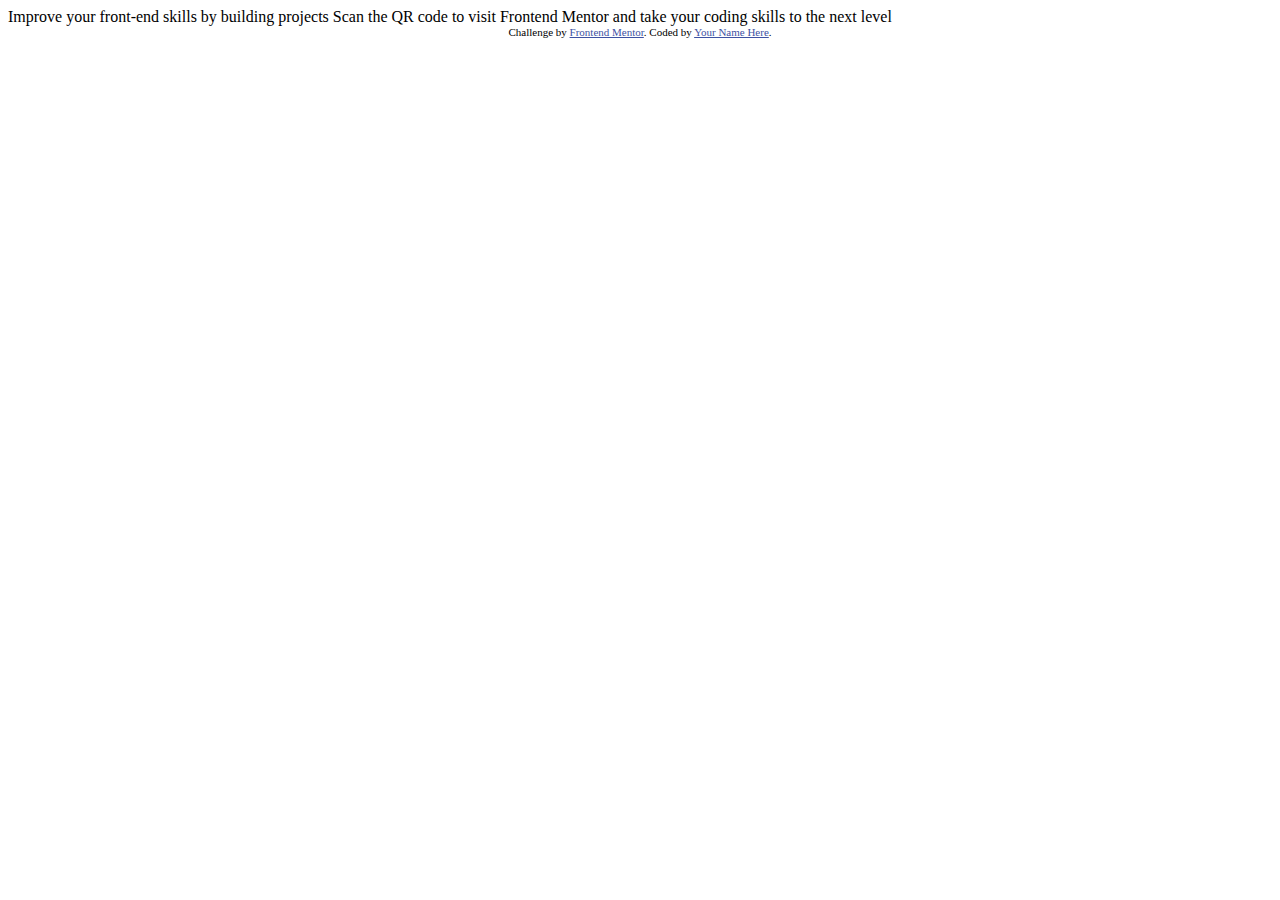
==== index.html @ d5c89830 "Add files via upload" ====
<!DOCTYPE html>
<html lang="en">
<head>
  <meta charset="UTF-8">
  <meta name="viewport" content="width=device-width, initial-scale=1.0"> <!-- displays site properly based on user's device -->

  <link rel="icon" type="image/png" sizes="32x32" href="./images/favicon-32x32.png">
  
  <title>Frontend Mentor | QR code component</title>

  <!-- Feel free to remove these styles or customise in your own stylesheet 👍 -->
  <style>
    .attribution { font-size: 11px; text-align: center; }
    .attribution a { color: hsl(228, 45%, 44%); }
  </style>
</head>
<body>

  Improve your front-end skills by building projects

  Scan the QR code to visit Frontend Mentor and take your coding skills to the next level
  
  <div class="attribution">
    Challenge by <a href="https://www.frontendmentor.io?ref=challenge" target="_blank">Frontend Mentor</a>. 
    Coded by <a href="#">Your Name Here</a>.
  </div>
</body>
</html>
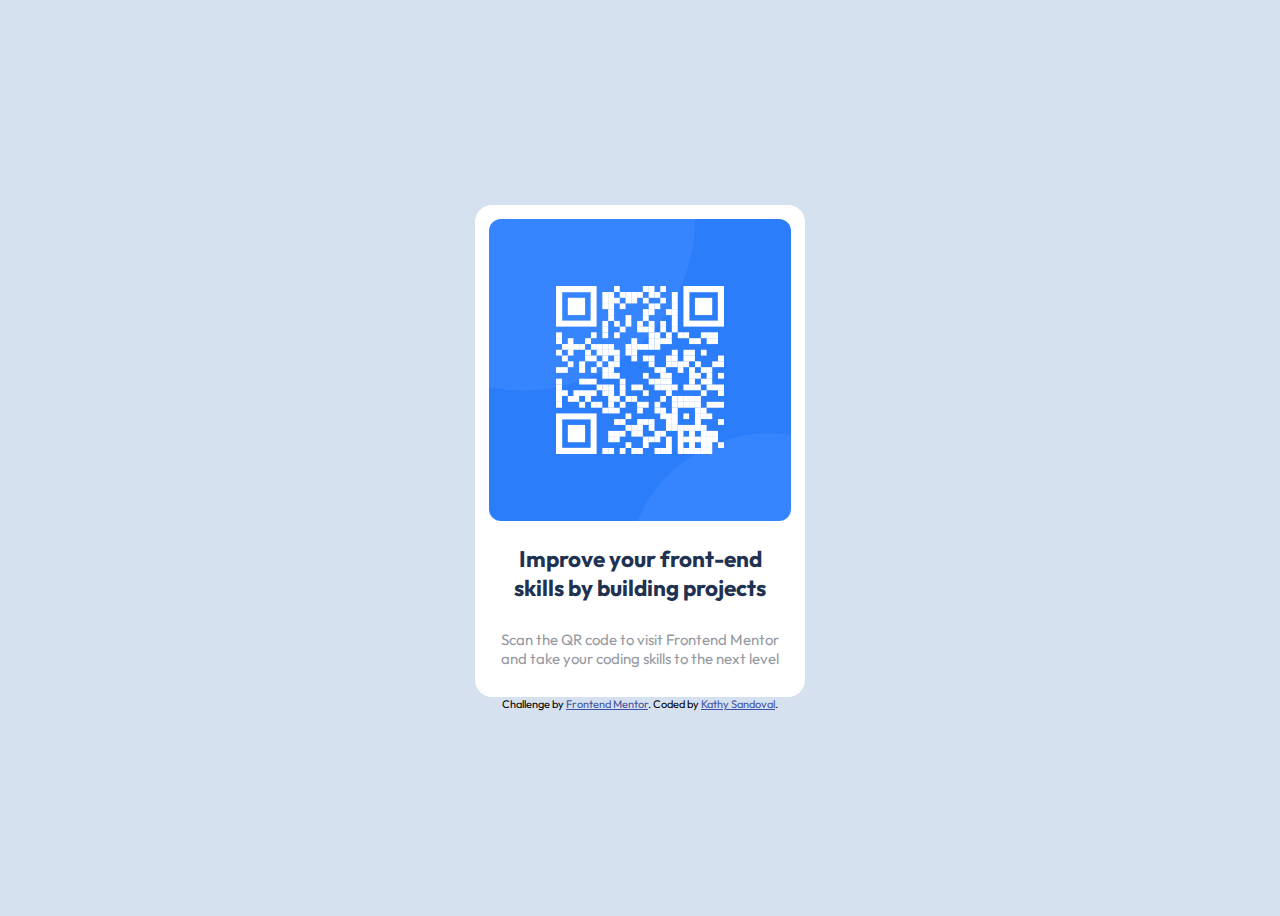
==== commit aec5d6ed: "Design completed." ====
--- a/index.html
+++ b/index.html
@@ -1,28 +1,39 @@
 <!DOCTYPE html>
 <html lang="en">
-<head>
-  <meta charset="UTF-8">
-  <meta name="viewport" content="width=device-width, initial-scale=1.0"> <!-- displays site properly based on user's device -->
+    <head>
+        <meta charset="UTF-8">
+        <meta name="viewport" content="width=device-width, initial-scale=1.0"> <!-- displays site properly based on user's device -->
 
-  <link rel="icon" type="image/png" sizes="32x32" href="./images/favicon-32x32.png">
-  
-  <title>Frontend Mentor | QR code component</title>
+        <link rel="icon" type="image/png" sizes="32x32" href="./images/favicon-32x32.png">
+        <link href="css/default.css" rel="stylesheet" type="text/css"/>
+        <title>Frontend Mentor | QR code component</title>
 
-  <!-- Feel free to remove these styles or customise in your own stylesheet 👍 -->
-  <style>
-    .attribution { font-size: 11px; text-align: center; }
-    .attribution a { color: hsl(228, 45%, 44%); }
-  </style>
-</head>
-<body>
+        <style>
+            .attribution {
+                font-size: 11px;
+                text-align: center;
+            }
+            .attribution a {
+                color: hsl(228, 45%, 44%);
+            }
+        </style>
+    </head>
+    <body>
+        <div class="rectangle">
+            <div class = "qr-card">
+                <img src="images/image-qr-code.png" >
+                <div class = "text">
+                    <h2>Improve your front-end skills by building projects</h2>
 
-  Improve your front-end skills by building projects
+                    <p>Scan the QR code to visit Frontend Mentor and take your coding skills to the next level</p>
+                </div>
+            </div>
 
-  Scan the QR code to visit Frontend Mentor and take your coding skills to the next level
-  
-  <div class="attribution">
-    Challenge by <a href="https://www.frontendmentor.io?ref=challenge" target="_blank">Frontend Mentor</a>. 
-    Coded by <a href="#">Your Name Here</a>.
-  </div>
-</body>
+            <div class="attribution">
+                Challenge by <a href="https://www.frontendmentor.io?ref=challenge" target="_blank">Frontend Mentor</a>. 
+                Coded by <a href="https://github.com/kathyale7">Kathy Sandoval</a>.
+            </div>
+        </div>
+
+    </body>
 </html>--- a/css/default.css
+++ b/css/default.css
@@ -0,0 +1,45 @@
+/* 
+    Created on : 19 abr. 2022, 20:22:31
+    Author     : ksand
+*/
+
+@import url('https://fonts.googleapis.com/css2?family=Outfit:wght@400;700&display=swap');
+
+body {
+    font-family: 'Outfit', sans-serif;
+    background-color: #d5e1ef;
+    min-height: 100vh;
+    display: flex;
+    align-items: center;
+    font-size: 15px;
+}
+
+.rectangle {
+    max-width: 360px;
+    margin: 0 auto;
+}
+
+.qr-card {
+    background-color: hsl(0, 0%, 100%);
+    padding: 14px;
+    border-radius: 17px;
+    text-align: center;
+    margin: 0 1em;
+}
+.qr-card img {
+    border-radius: 12px;
+    width: 100%;
+}
+
+.text {
+    padding: 0 3px;
+}
+
+.text h2 {
+    color: hsl(218, 44%, 22%);
+    padding-bottom: 10px;
+}
+.text p {
+    color: #9699a0;
+    padding: 0 8px;
+}